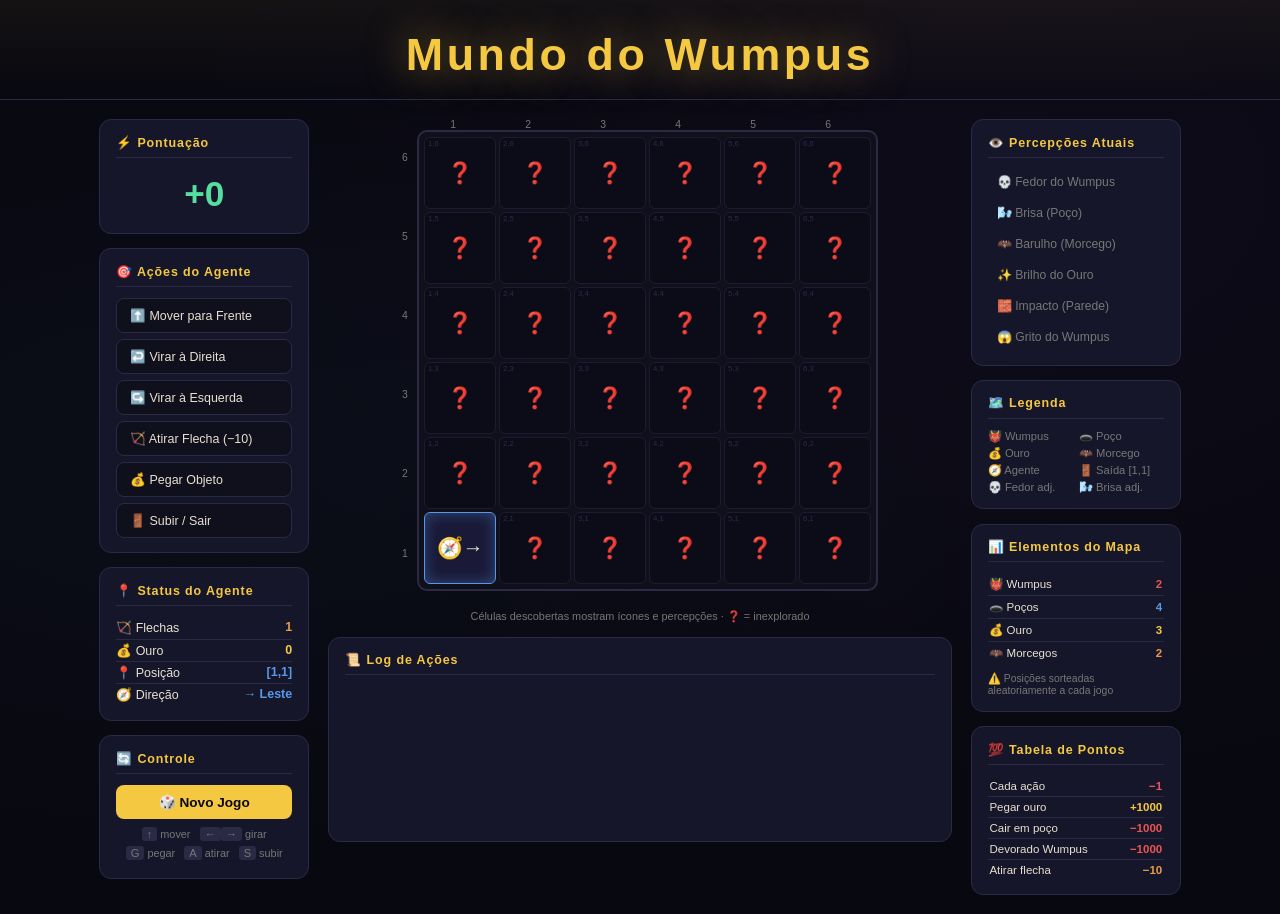
==== Inteligencia_Computacional/Projetos/MundoDoWumpus/index.html @ 3d7dd107 "Mundo de Umpus" ====
<!DOCTYPE html>
<html lang="pt-BR">
<head>
  <meta charset="UTF-8">
  <meta name="viewport" content="width=device-width, initial-scale=1.0">
  <title>Mundo do Wumpus</title>
  <link rel="stylesheet" href="css/styles.css">
</head>
<body>

<header>
  <h1>Mundo do Wumpus</h1>
</header>

<div class="game-container">

  <div>
    <div class="panel">
      <h3>⚡ Pontuação</h3>
      <div class="score-big pos" id="score-display">0</div>
    </div>
    <div class="panel">
      <h3>🎯 Ações do Agente</h3>
      <button class="btn"         id="btn-forward"   onclick="action('forward')">⬆️ Mover para Frente</button>
      <button class="btn"         id="btn-turnRight" onclick="action('turnRight')">↩️ Virar à Direita</button>
      <button class="btn"         id="btn-turnLeft"  onclick="action('turnLeft')">↪️ Virar à Esquerda</button>
      <button class="btn danger"  id="btn-shoot"     onclick="action('shoot')">🏹 Atirar Flecha (−10)</button>
      <button class="btn success" id="btn-grab"      onclick="action('grab')">💰 Pegar Objeto</button>
      <button class="btn success" id="btn-climb"     onclick="action('climb')">🚪 Subir / Sair</button>
    </div>
    <div class="panel">
      <h3>📍 Status do Agente</h3>
      <div class="status-row"><span>🏹 Flechas</span><span class="status-val" id="s-arrows" style="color:var(--amber)">1</span></div>
      <div class="status-row"><span>💰 Ouro</span>  <span class="status-val" id="s-gold"   style="color:var(--gold)">0</span></div>
      <div class="status-row"><span>📍 Posição</span><span class="status-val" id="s-pos"    style="color:var(--blue)">[1,1]</span></div>
      <div class="status-row"><span>🧭 Direção</span><span class="status-val" id="s-dir"    style="color:var(--blue)">→ Leste</span></div>
    </div>
    <div class="panel">
      <h3>🔄 Controle</h3>
      <button class="btn restart" onclick="newGame()">🎲 Novo Jogo</button>
      <div class="hint">
        <kbd>↑</kbd> mover &nbsp; <kbd>←</kbd><kbd>→</kbd> girar<br>
        <kbd>G</kbd> pegar &nbsp; <kbd>A</kbd> atirar &nbsp; <kbd>S</kbd> subir
      </div>
    </div>
  </div>

  <div class="grid-col">
    <div class="grid-row-wrapper">
      <div class="grid-labels-left" id="row-labels"></div>
      <div>
        <div class="grid-labels-top" id="col-labels"></div>
        <div class="grid" id="game-grid"></div>
      </div>
    </div>
    <div class="hint">Células descobertas mostram ícones e percepções · ❓ = inexplorado</div>
    <div class="panel" style="width:100%">
      <h3>📜 Log de Ações</h3>
      <div class="log" id="action-log"></div>
    </div>
  </div>

  <div>
    <div class="panel">
      <h3>👁️ Percepções Atuais</h3>
      <div class="perc-item" data-id="stench" >💀 Fedor do Wumpus</div>
      <div class="perc-item" data-id="breeze" >🌬️ Brisa (Poço)</div>
      <div class="perc-item" data-id="rustle" >🦇 Barulho (Morcego)</div>
      <div class="perc-item" data-id="glitter">✨ Brilho do Ouro</div>
      <div class="perc-item" data-id="bump"   >🧱 Impacto (Parede)</div>
      <div class="perc-item" data-id="scream" >😱 Grito do Wumpus</div>
    </div>
    <div class="panel">
      <h3>🗺️ Legenda</h3>
      <div class="legend-grid">
        <div class="legend-item">👹 Wumpus</div>  <div class="legend-item">🕳️ Poço</div>
        <div class="legend-item">💰 Ouro</div>    <div class="legend-item">🦇 Morcego</div>
        <div class="legend-item">🧭 Agente</div>  <div class="legend-item">🚪 Saída [1,1]</div>
        <div class="legend-item">💀 Fedor adj.</div><div class="legend-item">🌬️ Brisa adj.</div>
      </div>
    </div>
    <div class="panel">
      <h3>📊 Elementos do Mapa</h3>
      <table class="score-table">
        <tr><td>👹 Wumpus</td>  <td style="color:var(--red)">2</td></tr>
        <tr><td>🕳️ Poços</td>   <td style="color:var(--blue)">4</td></tr>
        <tr><td>💰 Ouro</td>    <td style="color:var(--gold)">3</td></tr>
        <tr><td>🦇 Morcegos</td><td style="color:var(--amber)">2</td></tr>
      </table>
      <div style="font-size:.65rem;color:var(--muted);margin-top:.5rem">⚠️ Posições sorteadas aleatoriamente a cada jogo</div>
    </div>
    <div class="panel">
      <h3>💯 Tabela de Pontos</h3>
      <table class="score-table">
        <tr><td>Cada ação</td>      <td style="color:var(--red)">−1</td></tr>
        <tr><td>Pegar ouro</td>     <td style="color:var(--gold)">+1000</td></tr>
        <tr><td>Cair em poço</td>   <td style="color:var(--red)">−1000</td></tr>
        <tr><td>Devorado Wumpus</td><td style="color:var(--red)">−1000</td></tr>
        <tr><td>Atirar flecha</td>  <td style="color:var(--amber)">−10</td></tr>
      </table>
    </div>
  </div>
</div>

<div class="overlay" id="overlay">
  <div class="overlay-card" id="ov-card">
    <div style="font-size:3rem" id="ov-emoji">💀</div>
    <h2 id="ov-title">Game Over</h2>
    <div class="overlay-msg" id="ov-msg"></div>
    <div class="overlay-score" id="ov-score">0</div>
    <div style="color:var(--muted);font-size:.8rem">pontos finais</div>
    <button class="btn restart" onclick="newGame()">🎲 Jogar Novamente</button>
  </div>
</div>

<script src="js/config.js"></script>
<script src="js/map.js"></script>
<script src="js/game.js"></script>
<script src="js/perceptions.js"></script>
<script src="js/render.js"></script>
<script src="js/actions.js"></script>
<script src="js/main.js"></script>

</body>
</html>
---- Inteligencia_Computacional/Projetos/MundoDoWumpus/css/styles.css ----
:root {
  --bg: #080810;
  --surface: #10101c;
  --card: #16162a;
  --border: #2a2a45;
  --gold: #f5c842;
  --amber: #e89a4a;
  --red: #e85555;
  --green: #55dea0;
  --blue: #5599e8;
  --text: #e8e0d0;
  --muted: #777;
  --fog: #0c0c18;
}

* {
  box-sizing: border-box;
  margin: 0;
  padding: 0
}

body {
  background: var(--bg);
  color: var(--text);
  font-family: Arial, sans-serif;
  min-height: 100vh;
  background-image: radial-gradient(ellipse at 20% 50%, rgba(85, 153, 232, .04) 0%, transparent 60%),
    radial-gradient(ellipse at 80% 20%, rgba(153, 85, 232, .04) 0%, transparent 60%)
}

header {
  text-align: center;
  padding: 1.8rem 1rem 1.2rem;
  border-bottom: 1px solid var(--border);
  background: linear-gradient(180deg, rgba(245, 200, 66, .05) 0%, transparent 100%)
}

h1 {
  font-family: Arial, sans-serif;
  font-size: clamp(1.6rem, 4vw, 2.8rem);
  color: var(--gold);
  text-shadow: 0 0 40px rgba(245, 200, 66, .5);
  letter-spacing: .08em
}

.subtitle {
  color: var(--muted);
  font-size: .78rem;
  margin-top: .3rem;
  letter-spacing: .05em
}

.game-container {
  display: grid;
  grid-template-columns: 210px 1fr 210px;
  gap: 1.2rem;
  padding: 1.2rem;
  max-width: 1120px;
  margin: 0 auto
}

@media(max-width:900px) {
  .game-container {
    grid-template-columns: 1fr
  }
}

.panel {
  background: var(--card);
  border: 1px solid var(--border);
  border-radius: 12px;
  padding: .9rem 1rem
}

.panel+.panel {
  margin-top: .9rem
}

.panel h3 {
  font-family: Arial, sans-serif;
  font-size: .78rem;
  color: var(--gold);
  letter-spacing: .07em;
  border-bottom: 1px solid var(--border);
  padding-bottom: .45rem;
  margin-bottom: .7rem
}

.score-big {
  font-size: 2.2rem;
  font-weight: bold;
  text-align: center;
  padding: .3rem 0;
  transition: color .3s
}

.score-big.pos {
  color: var(--green)
}

.score-big.neg {
  color: var(--red)
}

.btn {
  display: flex;
  align-items: center;
  gap: .45rem;
  width: 100%;
  background: var(--surface);
  border: 1px solid var(--border);
  color: var(--text);
  padding: .55rem .8rem;
  border-radius: 8px;
  cursor: pointer;
  font-family: Arial, sans-serif;
  font-size: .78rem;
  transition: all .18s;
  margin-bottom: .4rem;
  text-align: left
}

.btn:last-child {
  margin-bottom: 0
}

.btn:hover:not(:disabled) {
  background: var(--card);
  border-color: var(--gold);
  color: var(--gold)
}

.btn:disabled {
  opacity: .35;
  cursor: not-allowed
}

.btn.danger:hover:not(:disabled) {
  border-color: var(--red);
  color: var(--red)
}

.btn.success:hover:not(:disabled) {
  border-color: var(--green);
  color: var(--green)
}

.btn.restart {
  background: var(--gold);
  color: #080810;
  border: none;
  justify-content: center;
  font-family: Arial, sans-serif;
  font-size: .85rem;
  font-weight: 700;
  margin-top: .3rem
}

.btn.restart:hover {
  background: #ffe070
}

kbd {
  background: var(--border);
  border-radius: 3px;
  padding: 1px 5px;
  font-size: .7rem;
  color: var(--muted);
  font-family: Arial, sans-serif
}

.status-row {
  display: flex;
  justify-content: space-between;
  font-size: .78rem;
  padding: .2rem 0;
  border-bottom: 1px solid var(--border)
}

.status-row:last-child {
  border: none
}

.status-val {
  font-weight: bold
}

.grid-col {
  display: flex;
  flex-direction: column;
  align-items: center;
  gap: .7rem
}

.grid-labels-top,
.grid-labels-left {
  display: flex;
  gap: 3px;
  color: var(--muted);
  font-size: .65rem
}

.grid-row-wrapper {
  display: flex;
  align-items: stretch;
  gap: .4rem
}

.grid-labels-left {
  flex-direction: column;
  justify-content: space-around
}

.grid-labels-left span,
.grid-labels-top span {
  width: 72px;
  text-align: center
}

.grid-labels-left span {
  width: auto;
  text-align: right;
  padding-right: 3px
}

.grid {
  display: grid;
  grid-template-columns: repeat(6, 72px);
  grid-template-rows: repeat(6, 72px);
  gap: 3px;
  background: var(--surface);
  border: 2px solid var(--border);
  border-radius: 10px;
  padding: 5px
}

.cell {
  width: 72px;
  height: 72px;
  background: var(--fog);
  border: 1px solid #1c1c30;
  border-radius: 6px;
  display: flex;
  flex-direction: column;
  align-items: center;
  justify-content: center;
  position: relative;
  transition: background .25s, border-color .25s, box-shadow .25s;
  overflow: hidden
}

.cell.visited {
  background: #131325
}

.cell.current {
  background: #1a1a38;
  border-color: var(--blue);
  box-shadow: 0 0 14px rgba(85, 153, 232, .4) inset
}

.cell.exit-cell {
  border-color: var(--green)
}

.cell-icons {
  font-size: 1.3rem;
  line-height: 1;
  display: flex;
  flex-wrap: wrap;
  justify-content: center
}

.cell-percs {
  font-size: .6rem;
  position: absolute;
  bottom: 2px;
  width: 100%;
  text-align: center
}

.cell-coord {
  position: absolute;
  top: 1px;
  left: 3px;
  font-size: .48rem;
  color: #2a2a50
}

.perc-item {
  display: flex;
  align-items: center;
  gap: .4rem;
  padding: .32rem .5rem;
  border-radius: 7px;
  font-size: .76rem;
  border: 1px solid transparent;
  transition: all .25s;
  margin-bottom: .3rem;
  color: var(--muted)
}

.perc-item:last-child {
  margin-bottom: 0
}

.perc-item.active {
  background: rgba(245, 200, 66, .08);
  border-color: rgba(245, 200, 66, .3);
  color: var(--gold);
  animation: pulse .6s ease-in-out
}

@keyframes pulse {

  0%,
  100% {
    box-shadow: none
  }

  50% {
    box-shadow: 0 0 8px rgba(245, 200, 66, .3)
  }
}

.legend-grid {
  display: grid;
  grid-template-columns: 1fr 1fr;
  gap: .25rem .4rem
}

.legend-item {
  display: flex;
  align-items: center;
  gap: .3rem;
  font-size: .7rem;
  color: var(--muted)
}

.log {
  height: 140px;
  overflow-y: auto;
  display: flex;
  flex-direction: column;
  gap: 2px;
  scrollbar-width: thin;
  scrollbar-color: var(--border) transparent
}

.log-entry {
  font-size: .7rem;
  padding: .15rem 0;
  border-bottom: 1px solid #1a1a30
}

.log-entry.good {
  color: var(--green)
}

.log-entry.bad {
  color: var(--red)
}

.log-entry.warn {
  color: var(--amber)
}

.score-table {
  width: 100%;
  font-size: .72rem;
  border-collapse: collapse
}

.score-table td {
  padding: .25rem .1rem;
  border-bottom: 1px solid var(--border)
}

.score-table td:last-child {
  text-align: right;
  font-weight: bold
}

.score-table tr:last-child td {
  border: none
}

.hint {
  font-size: .68rem;
  color: var(--muted);
  text-align: center;
  margin-top: .3rem;
  line-height: 1.7
}

.overlay {
  display: none;
  position: fixed;
  inset: 0;
  background: rgba(0, 0, 0, .88);
  z-index: 200;
  align-items: center;
  justify-content: center
}

.overlay.show {
  display: flex
}

.overlay-card {
  background: var(--card);
  border: 2px solid var(--border);
  border-radius: 18px;
  padding: 2.5rem 3rem;
  text-align: center;
  max-width: 380px;
  width: 90%;
  animation: popIn .4s cubic-bezier(.34, 1.56, .64, 1)
}

.overlay-card.win {
  border-color: var(--gold)
}

.overlay-card.lose {
  border-color: var(--red)
}

@keyframes popIn {
  from {
    transform: scale(.65);
    opacity: 0
  }

  to {
    transform: scale(1);
    opacity: 1
  }
}

.overlay-card h2 {
  font-family: Arial, sans-serif;
  font-size: 1.8rem;
  margin-bottom: .6rem
}

.overlay-card.win h2 {
  color: var(--gold)
}

.overlay-card.lose h2 {
  color: var(--red)
}

.overlay-msg {
  color: var(--muted);
  font-size: .82rem;
  margin-bottom: .8rem
}

.overlay-score {
  font-size: 3rem;
  font-weight: bold;
  margin: .5rem 0
}

.overlay-card.win .overlay-score {
  color: var(--green)
}

.overlay-card.lose .overlay-score {
  color: var(--red)
}

.overlay-card .btn.restart {
  margin-top: .8rem;
  border-radius: 10px;
  padding: .75rem 1.5rem
}
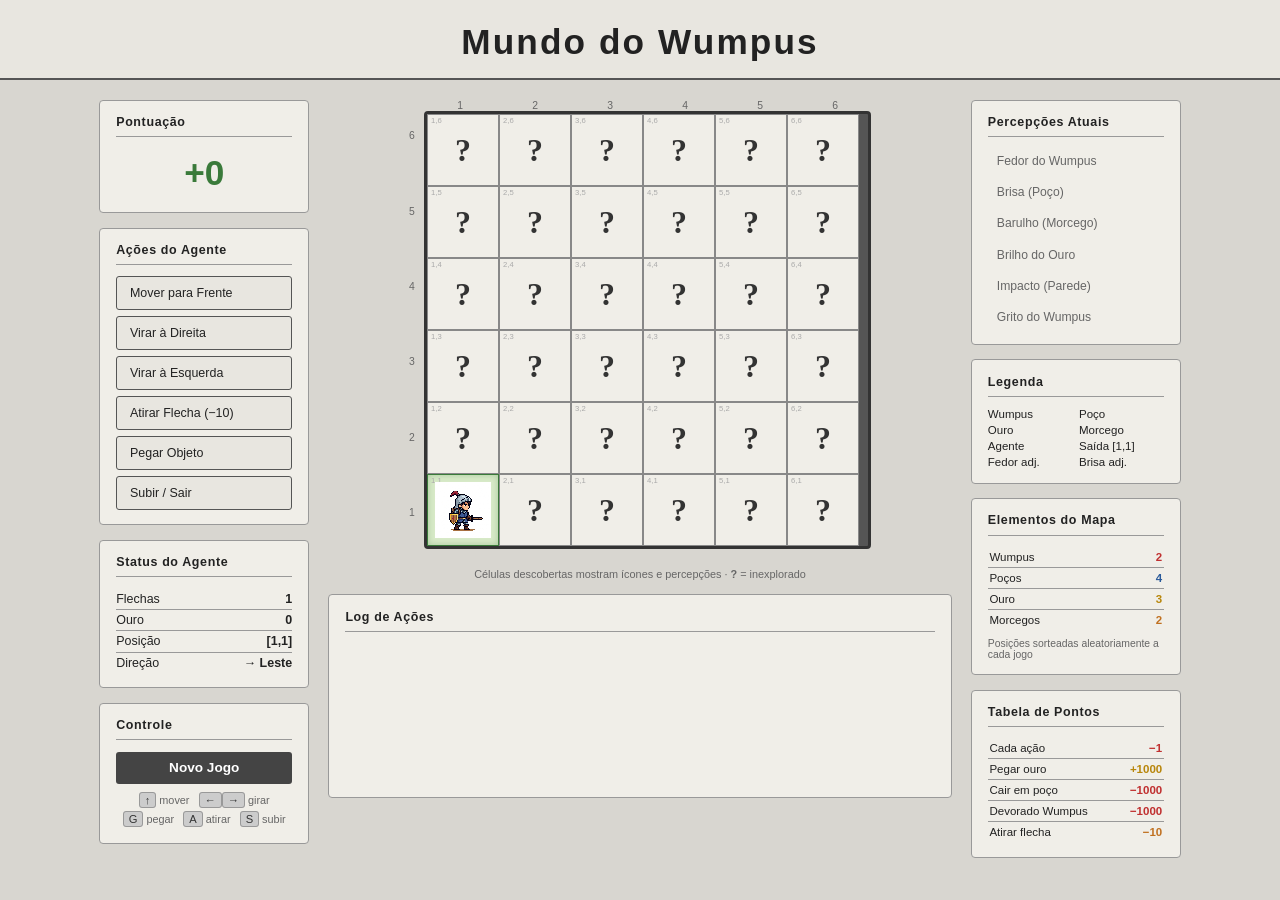
==== commit af4de767: "Faltando arrumar algumas coisas" ====
--- a/Inteligencia_Computacional/Projetos/MundoDoWumpus/index.html
+++ b/Inteligencia_Computacional/Projetos/MundoDoWumpus/index.html
@@ -16,28 +16,28 @@
 
   <div>
     <div class="panel">
-      <h3>⚡ Pontuação</h3>
+      <h3>Pontuação</h3>
       <div class="score-big pos" id="score-display">0</div>
     </div>
     <div class="panel">
-      <h3>🎯 Ações do Agente</h3>
-      <button class="btn"         id="btn-forward"   onclick="action('forward')">⬆️ Mover para Frente</button>
-      <button class="btn"         id="btn-turnRight" onclick="action('turnRight')">↩️ Virar à Direita</button>
-      <button class="btn"         id="btn-turnLeft"  onclick="action('turnLeft')">↪️ Virar à Esquerda</button>
-      <button class="btn danger"  id="btn-shoot"     onclick="action('shoot')">🏹 Atirar Flecha (−10)</button>
-      <button class="btn success" id="btn-grab"      onclick="action('grab')">💰 Pegar Objeto</button>
-      <button class="btn success" id="btn-climb"     onclick="action('climb')">🚪 Subir / Sair</button>
+      <h3>Ações do Agente</h3>
+      <button class="btn"         id="btn-forward"   onclick="action('forward')">Mover para Frente</button>
+      <button class="btn"         id="btn-turnRight" onclick="action('turnRight')">Virar à Direita</button>
+      <button class="btn"         id="btn-turnLeft"  onclick="action('turnLeft')">Virar à Esquerda</button>
+      <button class="btn danger"  id="btn-shoot"     onclick="action('shoot')">Atirar Flecha (−10)</button>
+      <button class="btn success" id="btn-grab"      onclick="action('grab')">Pegar Objeto</button>
+      <button class="btn success" id="btn-climb"     onclick="action('climb')">Subir / Sair</button>
     </div>
     <div class="panel">
-      <h3>📍 Status do Agente</h3>
-      <div class="status-row"><span>🏹 Flechas</span><span class="status-val" id="s-arrows" style="color:var(--amber)">1</span></div>
-      <div class="status-row"><span>💰 Ouro</span>  <span class="status-val" id="s-gold"   style="color:var(--gold)">0</span></div>
-      <div class="status-row"><span>📍 Posição</span><span class="status-val" id="s-pos"    style="color:var(--blue)">[1,1]</span></div>
-      <div class="status-row"><span>🧭 Direção</span><span class="status-val" id="s-dir"    style="color:var(--blue)">→ Leste</span></div>
+      <h3>Status do Agente</h3>
+      <div class="status-row"><span>Flechas</span><span class="status-val" id="s-arrows">1</span></div>
+      <div class="status-row"><span>Ouro</span>  <span class="status-val" id="s-gold">0</span></div>
+      <div class="status-row"><span>Posição</span><span class="status-val" id="s-pos">[1,1]</span></div>
+      <div class="status-row"><span>Direção</span><span class="status-val" id="s-dir">→ Leste</span></div>
     </div>
     <div class="panel">
-      <h3>🔄 Controle</h3>
-      <button class="btn restart" onclick="newGame()">🎲 Novo Jogo</button>
+      <h3>Controle</h3>
+      <button class="btn restart" onclick="newGame()">Novo Jogo</button>
       <div class="hint">
         <kbd>↑</kbd> mover &nbsp; <kbd>←</kbd><kbd>→</kbd> girar<br>
         <kbd>G</kbd> pegar &nbsp; <kbd>A</kbd> atirar &nbsp; <kbd>S</kbd> subir
@@ -53,44 +53,50 @@
         <div class="grid" id="game-grid"></div>
       </div>
     </div>
-    <div class="hint">Células descobertas mostram ícones e percepções · ❓ = inexplorado</div>
+    <div class="hint">Células descobertas mostram ícones e percepções · <b>?</b> = inexplorado</div>
+    <div id="result-banner" class="result-banner" style="display:none">
+      <span id="result-title"></span>
+      <span id="result-msg"></span>
+      <span>Pontos: <strong id="result-score"></strong></span>
+      <button class="btn restart" onclick="newGame()">Novo Jogo</button>
+    </div>
     <div class="panel" style="width:100%">
-      <h3>📜 Log de Ações</h3>
+      <h3>Log de Ações</h3>
       <div class="log" id="action-log"></div>
     </div>
   </div>
 
   <div>
     <div class="panel">
-      <h3>👁️ Percepções Atuais</h3>
-      <div class="perc-item" data-id="stench" >💀 Fedor do Wumpus</div>
-      <div class="perc-item" data-id="breeze" >🌬️ Brisa (Poço)</div>
-      <div class="perc-item" data-id="rustle" >🦇 Barulho (Morcego)</div>
-      <div class="perc-item" data-id="glitter">✨ Brilho do Ouro</div>
-      <div class="perc-item" data-id="bump"   >🧱 Impacto (Parede)</div>
-      <div class="perc-item" data-id="scream" >😱 Grito do Wumpus</div>
+      <h3>Percepções Atuais</h3>
+      <div class="perc-item" data-id="stench" >Fedor do Wumpus</div>
+      <div class="perc-item" data-id="breeze" >Brisa (Poço)</div>
+      <div class="perc-item" data-id="rustle" >Barulho (Morcego)</div>
+      <div class="perc-item" data-id="glitter">Brilho do Ouro</div>
+      <div class="perc-item" data-id="bump"   >Impacto (Parede)</div>
+      <div class="perc-item" data-id="scream" >Grito do Wumpus</div>
     </div>
     <div class="panel">
-      <h3>🗺️ Legenda</h3>
+      <h3>Legenda</h3>
       <div class="legend-grid">
-        <div class="legend-item">👹 Wumpus</div>  <div class="legend-item">🕳️ Poço</div>
-        <div class="legend-item">💰 Ouro</div>    <div class="legend-item">🦇 Morcego</div>
-        <div class="legend-item">🧭 Agente</div>  <div class="legend-item">🚪 Saída [1,1]</div>
-        <div class="legend-item">💀 Fedor adj.</div><div class="legend-item">🌬️ Brisa adj.</div>
+        <div class="legend-item">Wumpus</div>    <div class="legend-item">Poço</div>
+        <div class="legend-item">Ouro</div>      <div class="legend-item">Morcego</div>
+        <div class="legend-item">Agente</div>    <div class="legend-item">Saída [1,1]</div>
+        <div class="legend-item">Fedor adj.</div><div class="legend-item">Brisa adj.</div>
       </div>
     </div>
     <div class="panel">
-      <h3>📊 Elementos do Mapa</h3>
+      <h3>Elementos do Mapa</h3>
       <table class="score-table">
-        <tr><td>👹 Wumpus</td>  <td style="color:var(--red)">2</td></tr>
-        <tr><td>🕳️ Poços</td>   <td style="color:var(--blue)">4</td></tr>
-        <tr><td>💰 Ouro</td>    <td style="color:var(--gold)">3</td></tr>
-        <tr><td>🦇 Morcegos</td><td style="color:var(--amber)">2</td></tr>
+        <tr><td>Wumpus</td>  <td style="color:var(--red)">2</td></tr>
+        <tr><td>Poços</td>   <td style="color:var(--blue)">4</td></tr>
+        <tr><td>Ouro</td>    <td style="color:var(--gold)">3</td></tr>
+        <tr><td>Morcegos</td><td style="color:var(--amber)">2</td></tr>
       </table>
-      <div style="font-size:.65rem;color:var(--muted);margin-top:.5rem">⚠️ Posições sorteadas aleatoriamente a cada jogo</div>
+      <div style="font-size:.65rem;color:var(--muted);margin-top:.5rem">Posições sorteadas aleatoriamente a cada jogo</div>
     </div>
     <div class="panel">
-      <h3>💯 Tabela de Pontos</h3>
+      <h3>Tabela de Pontos</h3>
       <table class="score-table">
         <tr><td>Cada ação</td>      <td style="color:var(--red)">−1</td></tr>
         <tr><td>Pegar ouro</td>     <td style="color:var(--gold)">+1000</td></tr>
@@ -102,16 +108,7 @@
   </div>
 </div>
 
-<div class="overlay" id="overlay">
-  <div class="overlay-card" id="ov-card">
-    <div style="font-size:3rem" id="ov-emoji">💀</div>
-    <h2 id="ov-title">Game Over</h2>
-    <div class="overlay-msg" id="ov-msg"></div>
-    <div class="overlay-score" id="ov-score">0</div>
-    <div style="color:var(--muted);font-size:.8rem">pontos finais</div>
-    <button class="btn restart" onclick="newGame()">🎲 Jogar Novamente</button>
-  </div>
-</div>
+
 
 <script src="js/config.js"></script>
 <script src="js/map.js"></script>
--- a/Inteligencia_Computacional/Projetos/MundoDoWumpus/css/styles.css
+++ b/Inteligencia_Computacional/Projetos/MundoDoWumpus/css/styles.css
@@ -1,16 +1,17 @@
 :root {
-  --bg: #080810;
-  --surface: #10101c;
-  --card: #16162a;
-  --border: #2a2a45;
-  --gold: #f5c842;
-  --amber: #e89a4a;
-  --red: #e85555;
-  --green: #55dea0;
-  --blue: #5599e8;
-  --text: #e8e0d0;
-  --muted: #777;
-  --fog: #0c0c18;
+  --bg: #d8d6d0;
+  --surface: #e8e6e0;
+  --card: #f0eee8;
+  --border: #999;
+  --border-dark: #555;
+  --gold: #b8860b;
+  --amber: #c07020;
+  --red: #c03030;
+  --green: #3a7a3a;
+  --blue: #2a5a9a;
+  --text: #222;
+  --muted: #666;
+  --fog: #f0eee8;
 }
 
 * {
@@ -24,23 +25,20 @@
   color: var(--text);
   font-family: Arial, sans-serif;
   min-height: 100vh;
-  background-image: radial-gradient(ellipse at 20% 50%, rgba(85, 153, 232, .04) 0%, transparent 60%),
-    radial-gradient(ellipse at 80% 20%, rgba(153, 85, 232, .04) 0%, transparent 60%)
 }
 
 header {
   text-align: center;
-  padding: 1.8rem 1rem 1.2rem;
-  border-bottom: 1px solid var(--border);
-  background: linear-gradient(180deg, rgba(245, 200, 66, .05) 0%, transparent 100%)
+  padding: 1.4rem 1rem 1rem;
+  border-bottom: 2px solid var(--border-dark);
+  background: var(--surface);
 }
 
 h1 {
   font-family: Arial, sans-serif;
-  font-size: clamp(1.6rem, 4vw, 2.8rem);
-  color: var(--gold);
-  text-shadow: 0 0 40px rgba(245, 200, 66, .5);
-  letter-spacing: .08em
+  font-size: clamp(1.4rem, 4vw, 2.2rem);
+  color: var(--text);
+  letter-spacing: .06em
 }
 
 .subtitle {
@@ -68,7 +66,7 @@
 .panel {
   background: var(--card);
   border: 1px solid var(--border);
-  border-radius: 12px;
+  border-radius: 4px;
   padding: .9rem 1rem
 }
 
@@ -79,8 +77,9 @@
 .panel h3 {
   font-family: Arial, sans-serif;
   font-size: .78rem;
-  color: var(--gold);
-  letter-spacing: .07em;
+  color: var(--text);
+  font-weight: bold;
+  letter-spacing: .05em;
   border-bottom: 1px solid var(--border);
   padding-bottom: .45rem;
   margin-bottom: .7rem
@@ -108,14 +107,14 @@
   gap: .45rem;
   width: 100%;
   background: var(--surface);
-  border: 1px solid var(--border);
+  border: 1px solid var(--border-dark);
   color: var(--text);
   padding: .55rem .8rem;
-  border-radius: 8px;
+  border-radius: 3px;
   cursor: pointer;
   font-family: Arial, sans-serif;
   font-size: .78rem;
-  transition: all .18s;
+  transition: all .15s;
   margin-bottom: .4rem;
   text-align: left
 }
@@ -125,13 +124,12 @@
 }
 
 .btn:hover:not(:disabled) {
-  background: var(--card);
-  border-color: var(--gold);
-  color: var(--gold)
+  background: #ddd;
+  border-color: #333;
 }
 
 .btn:disabled {
-  opacity: .35;
+  opacity: .4;
   cursor: not-allowed
 }
 
@@ -146,26 +144,28 @@
 }
 
 .btn.restart {
-  background: var(--gold);
-  color: #080810;
+  background: #444;
+  color: #fff;
   border: none;
   justify-content: center;
   font-family: Arial, sans-serif;
   font-size: .85rem;
   font-weight: 700;
-  margin-top: .3rem
+  margin-top: .3rem;
+  border-radius: 3px
 }
 
 .btn.restart:hover {
-  background: #ffe070
+  background: #222
 }
 
 kbd {
-  background: var(--border);
+  background: #ccc;
+  border: 1px solid #999;
   border-radius: 3px;
   padding: 1px 5px;
   font-size: .7rem;
-  color: var(--muted);
+  color: #333;
   font-family: Arial, sans-serif
 }
 
@@ -227,36 +227,35 @@
   display: grid;
   grid-template-columns: repeat(6, 72px);
   grid-template-rows: repeat(6, 72px);
-  gap: 3px;
-  background: var(--surface);
-  border: 2px solid var(--border);
-  border-radius: 10px;
-  padding: 5px
+  gap: 0;
+  background: #555;
+  border: 3px solid #333;
+  border-radius: 4px;
+  padding: 0
 }
 
 .cell {
   width: 72px;
   height: 72px;
-  background: var(--fog);
-  border: 1px solid #1c1c30;
-  border-radius: 6px;
+  background: #f0eee8;
+  border: 1px solid #888;
   display: flex;
   flex-direction: column;
   align-items: center;
   justify-content: center;
   position: relative;
-  transition: background .25s, border-color .25s, box-shadow .25s;
+  transition: background .2s;
   overflow: hidden
 }
 
 .cell.visited {
-  background: #131325
+  background: #e0ddd6
 }
 
 .cell.current {
-  background: #1a1a38;
-  border-color: var(--blue);
-  box-shadow: 0 0 14px rgba(85, 153, 232, .4) inset
+  background: #d8eac8;
+  border-color: #3a7a3a;
+  box-shadow: 0 0 6px rgba(58, 122, 58, .3) inset
 }
 
 .cell.exit-cell {
@@ -268,7 +267,22 @@
   line-height: 1;
   display: flex;
   flex-wrap: wrap;
-  justify-content: center
+  justify-content: center;
+  align-items: center
+}
+
+.cell-unknown {
+  font-size: 2rem;
+  font-weight: bold;
+  color: #333;
+  font-family: Georgia, serif
+}
+
+.agent-img {
+  width: 56px;
+  height: 56px;
+  object-fit: contain;
+  image-rendering: pixelated
 }
 
 .cell-percs {
@@ -276,7 +290,8 @@
   position: absolute;
   bottom: 2px;
   width: 100%;
-  text-align: center
+  text-align: center;
+  color: var(--muted)
 }
 
 .cell-coord {
@@ -284,7 +299,7 @@
   top: 1px;
   left: 3px;
   font-size: .48rem;
-  color: #2a2a50
+  color: #aaa
 }
 
 .perc-item {
@@ -292,10 +307,10 @@
   align-items: center;
   gap: .4rem;
   padding: .32rem .5rem;
-  border-radius: 7px;
+  border-radius: 3px;
   font-size: .76rem;
   border: 1px solid transparent;
-  transition: all .25s;
+  transition: all .2s;
   margin-bottom: .3rem;
   color: var(--muted)
 }
@@ -305,22 +320,10 @@
 }
 
 .perc-item.active {
-  background: rgba(245, 200, 66, .08);
-  border-color: rgba(245, 200, 66, .3);
+  background: #fff3c4;
+  border-color: #c8a020;
   color: var(--gold);
-  animation: pulse .6s ease-in-out
-}
-
-@keyframes pulse {
-
-  0%,
-  100% {
-    box-shadow: none
-  }
-
-  50% {
-    box-shadow: 0 0 8px rgba(245, 200, 66, .3)
-  }
+  font-weight: bold
 }
 
 .legend-grid {
@@ -333,8 +336,8 @@
   display: flex;
   align-items: center;
   gap: .3rem;
-  font-size: .7rem;
-  color: var(--muted)
+  font-size: .72rem;
+  color: var(--text)
 }
 
 .log {
@@ -350,7 +353,8 @@
 .log-entry {
   font-size: .7rem;
   padding: .15rem 0;
-  border-bottom: 1px solid #1a1a30
+  border-bottom: 1px solid #ddd;
+  color: var(--text)
 }
 
 .log-entry.good {
@@ -393,87 +397,42 @@
   line-height: 1.7
 }
 
-.overlay {
+.result-banner {
   display: none;
-  position: fixed;
-  inset: 0;
-  background: rgba(0, 0, 0, .88);
-  z-index: 200;
-  align-items: center;
-  justify-content: center
-}
-
-.overlay.show {
-  display: flex
-}
-
-.overlay-card {
+  flex-direction: row;
+  align-items: center;
+  gap: 1rem;
+  width: 100%;
   background: var(--card);
-  border: 2px solid var(--border);
-  border-radius: 18px;
-  padding: 2.5rem 3rem;
-  text-align: center;
-  max-width: 380px;
-  width: 90%;
-  animation: popIn .4s cubic-bezier(.34, 1.56, .64, 1)
-}
-
-.overlay-card.win {
-  border-color: var(--gold)
-}
-
-.overlay-card.lose {
-  border-color: var(--red)
-}
-
-@keyframes popIn {
-  from {
-    transform: scale(.65);
-    opacity: 0
-  }
-
-  to {
-    transform: scale(1);
-    opacity: 1
-  }
-}
-
-.overlay-card h2 {
-  font-family: Arial, sans-serif;
-  font-size: 1.8rem;
-  margin-bottom: .6rem
-}
-
-.overlay-card.win h2 {
-  color: var(--gold)
-}
-
-.overlay-card.lose h2 {
-  color: var(--red)
-}
-
-.overlay-msg {
-  color: var(--muted);
+  border: 1px solid var(--border);
+  border-left: 4px solid var(--border-dark);
+  border-radius: 4px;
+  padding: .65rem 1rem;
   font-size: .82rem;
-  margin-bottom: .8rem
-}
-
-.overlay-score {
-  font-size: 3rem;
+  flex-wrap: wrap;
+}
+
+.result-banner.win {
+  border-left-color: var(--green);
+  background: #f0f8f0;
+}
+
+.result-banner.lose {
+  border-left-color: var(--red);
+  background: #fdf0f0;
+}
+
+.result-banner #result-title {
   font-weight: bold;
-  margin: .5rem 0
-}
-
-.overlay-card.win .overlay-score {
-  color: var(--green)
-}
-
-.overlay-card.lose .overlay-score {
-  color: var(--red)
-}
-
-.overlay-card .btn.restart {
-  margin-top: .8rem;
-  border-radius: 10px;
-  padding: .75rem 1.5rem
+  font-size: .9rem;
+}
+
+.result-banner.win #result-title  { color: var(--green); }
+.result-banner.lose #result-title { color: var(--red); }
+
+.result-banner .btn.restart {
+  margin: 0;
+  width: auto;
+  padding: .35rem .9rem;
+  font-size: .78rem;
 }
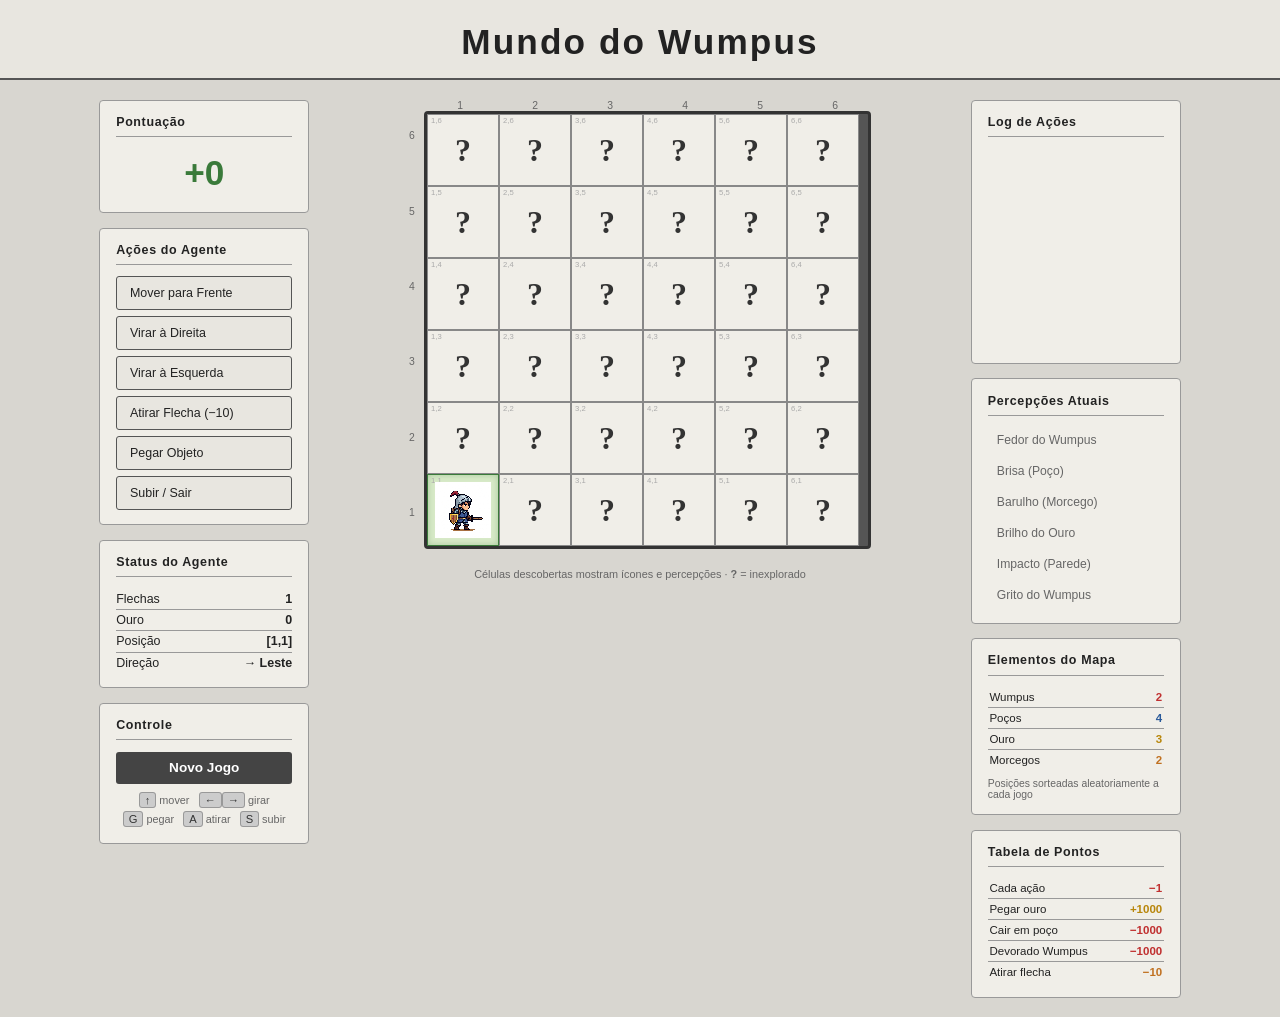
==== commit a2916880: "Atualizando" ====
--- a/Inteligencia_Computacional/Projetos/MundoDoWumpus/index.html
+++ b/Inteligencia_Computacional/Projetos/MundoDoWumpus/index.html
@@ -60,13 +60,14 @@
       <span>Pontos: <strong id="result-score"></strong></span>
       <button class="btn restart" onclick="newGame()">Novo Jogo</button>
     </div>
-    <div class="panel" style="width:100%">
+
+  </div>
+
+  <div>
+    <div class="panel">
       <h3>Log de Ações</h3>
       <div class="log" id="action-log"></div>
     </div>
-  </div>
-
-  <div>
     <div class="panel">
       <h3>Percepções Atuais</h3>
       <div class="perc-item" data-id="stench" >Fedor do Wumpus</div>
@@ -75,15 +76,6 @@
       <div class="perc-item" data-id="glitter">Brilho do Ouro</div>
       <div class="perc-item" data-id="bump"   >Impacto (Parede)</div>
       <div class="perc-item" data-id="scream" >Grito do Wumpus</div>
-    </div>
-    <div class="panel">
-      <h3>Legenda</h3>
-      <div class="legend-grid">
-        <div class="legend-item">Wumpus</div>    <div class="legend-item">Poço</div>
-        <div class="legend-item">Ouro</div>      <div class="legend-item">Morcego</div>
-        <div class="legend-item">Agente</div>    <div class="legend-item">Saída [1,1]</div>
-        <div class="legend-item">Fedor adj.</div><div class="legend-item">Brisa adj.</div>
-      </div>
     </div>
     <div class="panel">
       <h3>Elementos do Mapa</h3>
@@ -110,6 +102,36 @@
 
 
 
+<!-- Modal: Morte pelo Wumpus -->
+<div id="modal-wumpus" class="modal-overlay" style="display:none" onclick="closeModal('modal-wumpus')">
+  <div class="modal-box modal-wumpus-box" onclick="event.stopPropagation()">
+    <div class="modal-speech">
+      <span class="modal-speech-text">GAME OVER!</span>
+    </div>
+    <img src="img/wumpus-transp.png" alt="Wumpus" class="modal-wumpus-img" id="modal-wumpus-img">
+    <p class="modal-sub" id="modal-wumpus-sub"></p>
+    <p class="modal-score">Pontuação final: <strong id="modal-wumpus-score"></strong></p>
+    <div class="modal-actions">
+      <button class="btn restart modal-btn-restart" onclick="newGame()">Jogar Novamente</button>
+      <button class="btn modal-btn-close" onclick="closeModal('modal-wumpus')">Fechar</button>
+    </div>
+  </div>
+</div>
+
+<!-- Modal: Morte no Poço -->
+<div id="modal-pit" class="modal-overlay" style="display:none" onclick="closeModal('modal-pit')">
+  <div class="modal-box modal-pit-box" onclick="event.stopPropagation()">
+    <div class="modal-pit-icon">🕳️</div>
+    <h2 class="modal-pit-title">Você Caiu!</h2>
+    <p class="modal-sub" id="modal-pit-sub"></p>
+    <p class="modal-score">Pontuação final: <strong id="modal-pit-score"></strong></p>
+    <div class="modal-actions">
+      <button class="btn restart modal-btn-restart" onclick="newGame()">Jogar Novamente</button>
+      <button class="btn modal-btn-close" onclick="closeModal('modal-pit')">Fechar</button>
+    </div>
+  </div>
+</div>
+
 <script src="js/config.js"></script>
 <script src="js/map.js"></script>
 <script src="js/game.js"></script>
--- a/Inteligencia_Computacional/Projetos/MundoDoWumpus/css/styles.css
+++ b/Inteligencia_Computacional/Projetos/MundoDoWumpus/css/styles.css
@@ -341,7 +341,7 @@
 }
 
 .log {
-  height: 140px;
+  height: 200px;
   overflow-y: auto;
   display: flex;
   flex-direction: column;
@@ -435,4 +435,211 @@
   width: auto;
   padding: .35rem .9rem;
   font-size: .78rem;
-}+}
+
+/* ===== MODAIS DE FIM DE JOGO ===== */
+
+@keyframes modalFadeIn {
+  from { opacity: 0 }
+  to   { opacity: 1 }
+}
+
+@keyframes modalBoxIn {
+  0%   { transform: scale(0.8) translateY(30px); opacity: 0 }
+  70%  { transform: scale(1.03) translateY(-4px); opacity: 1 }
+  100% { transform: scale(1) translateY(0) }
+}
+
+@keyframes wumpusSlideIn {
+  0%   { transform: translateY(80px) scale(0.5) rotate(-12deg); opacity: 0 }
+  60%  { transform: translateY(-14px) scale(1.1) rotate(3deg);  opacity: 1 }
+  80%  { transform: translateY(6px) scale(0.98) rotate(-1deg) }
+  100% { transform: translateY(0) scale(1) rotate(0deg) }
+}
+
+@keyframes wumpusBounce {
+  0%, 100% { transform: translateY(0) rotate(0deg) }
+  35%       { transform: translateY(-10px) rotate(-3deg) }
+  70%       { transform: translateY(-5px) rotate(3deg) }
+}
+
+@keyframes speechPop {
+  0%   { transform: scale(0) rotate(-6deg); opacity: 0 }
+  65%  { transform: scale(1.12) rotate(2deg); opacity: 1 }
+  100% { transform: scale(1) rotate(-1deg) }
+}
+
+@keyframes textGlitch {
+  0%, 88%, 100% { text-shadow: 2px 0 #ff0000, -2px 0 #00ffff }
+  90%            { text-shadow: -4px 0 #ff0000, 4px 0 #00ffff }
+  93%            { text-shadow: 4px 0 #ff0000, -4px 0 #00ffff }
+  96%            { text-shadow: -2px 0 #ff4400, 2px 0 #00ffcc }
+}
+
+@keyframes pitDrop {
+  0%   { transform: translateY(-40px) scale(0.7); opacity: 0 }
+  60%  { transform: translateY(6px) scale(1.05); opacity: 1 }
+  100% { transform: translateY(0) scale(1) }
+}
+
+/* Fundo escuro compartilhado */
+.modal-overlay {
+  position: fixed;
+  inset: 0;
+  z-index: 1000;
+  display: flex;
+  align-items: center;
+  justify-content: center;
+  background: rgba(0, 0, 0, 0.78);
+  animation: modalFadeIn 0.35s ease both;
+}
+
+/* Caixa base do modal */
+.modal-box {
+  display: flex;
+  flex-direction: column;
+  align-items: center;
+  gap: .9rem;
+  text-align: center;
+  padding: 2rem 2.4rem;
+  border-radius: 12px;
+  position: relative;
+  max-width: 340px;
+  width: 90%;
+  animation: modalBoxIn 0.45s cubic-bezier(.23,1.2,.55,1) 0.05s both;
+}
+
+/* ---- Modal Wumpus ---- */
+.modal-wumpus-box {
+  background: #1a0a0a;
+  border: 2px solid #5a1a1a;
+  box-shadow: 0 0 60px rgba(200, 40, 40, 0.35), 0 8px 32px rgba(0,0,0,0.6);
+}
+
+.modal-wumpus-img {
+  width: 180px;
+  height: 180px;
+  object-fit: contain;
+  image-rendering: pixelated;
+  filter: drop-shadow(0 0 20px rgba(220, 60, 60, 0.75));
+  animation:
+    wumpusSlideIn 0.65s cubic-bezier(.23,1.2,.55,1) 0.1s both,
+    wumpusBounce  2.2s ease-in-out 1s infinite;
+}
+
+.modal-speech {
+  background: #fff;
+  border: 3px solid #111;
+  border-radius: 16px;
+  padding: .65rem 1.4rem;
+  position: relative;
+  animation: speechPop 0.45s cubic-bezier(.23,1.3,.55,1) 0.7s both;
+  order: -1;
+}
+.modal-speech::after {
+  content: '';
+  position: absolute;
+  bottom: -18px;
+  left: 50%;
+  transform: translateX(-50%);
+  border: 9px solid transparent;
+  border-top-color: #111;
+}
+.modal-speech::before {
+  content: '';
+  position: absolute;
+  bottom: -12px;
+  left: 50%;
+  transform: translateX(-50%);
+  border: 7px solid transparent;
+  border-top-color: #fff;
+  z-index: 1;
+}
+
+.modal-speech-text {
+  font-family: Arial, sans-serif;
+  font-size: 1.9rem;
+  font-weight: 900;
+  color: #c03030;
+  letter-spacing: .07em;
+  text-transform: uppercase;
+  animation: textGlitch 3s infinite 1.4s;
+}
+
+/* ---- Modal Poço ---- */
+.modal-pit-box {
+  background: #0e131c;
+  border: 2px solid #2a3a5a;
+  box-shadow: 0 0 50px rgba(40, 80, 180, 0.25), 0 8px 32px rgba(0,0,0,0.6);
+}
+
+.modal-pit-icon {
+  font-size: 4rem;
+  line-height: 1;
+  animation: pitDrop 0.6s cubic-bezier(.23,1.15,.55,1) 0.1s both;
+}
+
+.modal-pit-title {
+  font-family: Arial, sans-serif;
+  font-size: 1.8rem;
+  font-weight: 900;
+  color: #5a8ad0;
+  letter-spacing: .05em;
+  animation: modalFadeIn 0.4s ease 0.5s both;
+}
+
+/* ---- Elementos compartilhados ---- */
+.modal-sub {
+  color: #bbb;
+  font-size: .9rem;
+  font-family: Arial, sans-serif;
+  line-height: 1.55;
+  animation: modalFadeIn 0.4s ease 1.1s both;
+}
+
+.modal-score {
+  color: #888;
+  font-size: .8rem;
+  font-family: Arial, sans-serif;
+  animation: modalFadeIn 0.4s ease 1.3s both;
+}
+
+.modal-score strong {
+  color: #eee;
+  font-size: 1.05rem;
+}
+
+.modal-actions {
+  display: flex;
+  gap: .6rem;
+  margin-top: .3rem;
+  animation: modalFadeIn 0.4s ease 1.5s both;
+}
+
+.modal-btn-restart {
+  background: #c03030 !important;
+  padding: .6rem 1.4rem !important;
+  font-size: .88rem !important;
+  border-radius: 6px !important;
+  margin: 0 !important;
+  width: auto !important;
+  flex: 1;
+}
+.modal-btn-restart:hover { background: #9a1a1a !important; }
+
+.modal-pit-box .modal-btn-restart {
+  background: #2a5aaa !important;
+}
+.modal-pit-box .modal-btn-restart:hover { background: #1a3a7a !important; }
+
+.modal-btn-close {
+  background: #333 !important;
+  color: #aaa !important;
+  border-color: #555 !important;
+  padding: .6rem 1rem !important;
+  font-size: .88rem !important;
+  border-radius: 6px !important;
+  margin: 0 !important;
+  width: auto !important;
+}
+.modal-btn-close:hover { background: #444 !important; color: #eee !important; }
